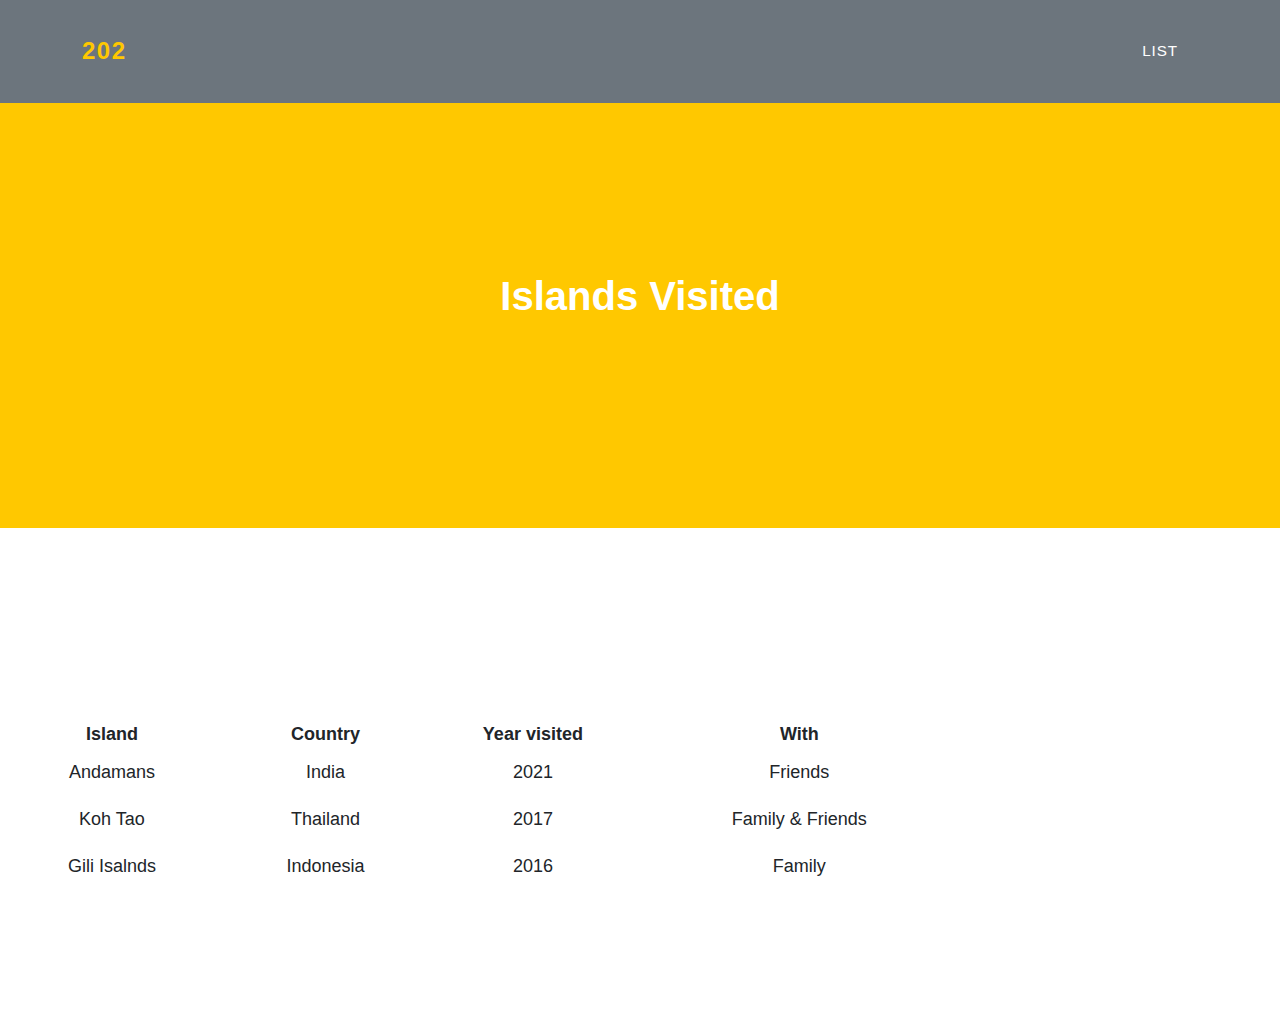
==== list.html @ b043f823 "list update" ====
<!DOCTYPE HTML>  
<html>  
    <header>
        <link rel="stylesheet" href="style1.css">
        <link rel="stylesheet" href="table_style.css">
        <title>202</title>
    </header>
    <body>  
        <!---Navigation--->
        <!--This section of code defines the navigation bar at the top of the page.  The classes used here are defined in the style.css file.-->
        <nav class="navbar navbar-expand-lg bg-secondary text-uppercase fixed-top" id="mainNav">
            <div class="container">
                <!--This code defines the "My Webpage" link in the top right corner of the navigation pane-->
                <a class="navbar-brand" href="./index.html">202</a>
                <!--This code defines the "List" link in the top left corner of the navigation pane-->
                <ul class="navbar-nav ms-auto">
                    <li class="nav-item mx-0 mx-lg-1"><a class="nav-link py-3 px-0 px-lg-3 rounded" href="./list.html">List</a></li>
                </ul>
            </div>
        </nav>
        <!--This code creates the middle section of the webpage-->
        <header class="masthead bg-primary text-white text-center">
            <h1>Islands Visited</h1>
        </header>
        <!--Here is where the table will be loaded in.  The actual table will be loaded in JavaScript.-->
        <section class="mt-5 text-center">
            <div id="showDataJSON"></div>
        </section>
    </body>

    <script>

        /*
        * RENDERING THE JSON TABLE
        * Get JSON data from file
        * Get headers from retrieved data
        * Set headers for table
        * Add data to table
        * Add table to DOM
        */
        fetch('./list_data.json')
            .then(response => response.json())
            .then(data => {

                /*
                This section creates the base table and finds the root json node.
                */
                var jsonTable = document.createElement("table");
                var tr = jsonTable.insertRow(-1);   
                jsonTable.style.width = "75%";
                let root;
                for (let prop in data) {
                    root = prop;
                }

                /*
                This section selects the headers for the table
                */
                let headers = Object.keys(data[root][0]);
                headers.forEach(header => {
                    var th = document.createElement("th");      
                    th.innerHTML = header;
                    tr.appendChild(th);
                })              
                /*
                This section adds the data into each row of the list
                */
                let items = Object.keys(data[root]);
                items.forEach(item => {
                    tr = jsonTable.insertRow(-1);
                    for (let key in data[root][item]) {
                       var tabCell = tr.insertCell(-1);
                       tabCell.innerHTML = data[root][item][key];
                    }
                })
                /*
                This section adds the table to the HTML
                */
                var divContainer = document.getElementById("showDataJSON");
                divContainer.innerHTML = "";
                divContainer.appendChild(jsonTable);
            });
    </script>  
</html>
---- table_style.css ----
table {
  width: 75%;
  font-size: large;
}

td {
  padding: 10px;
}
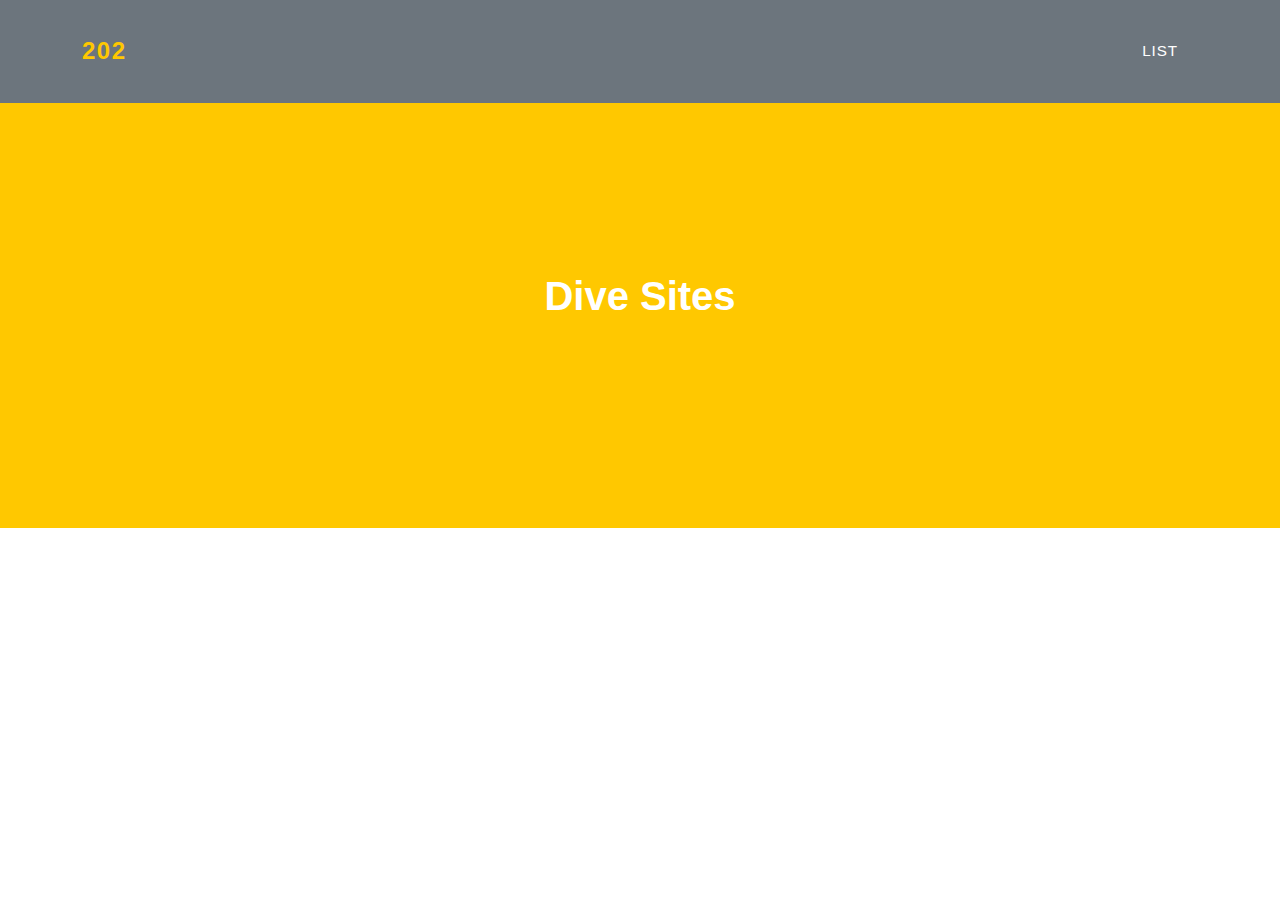
==== commit e3a04d33: "list link" ====
--- a/list.html
+++ b/list.html
@@ -20,7 +20,7 @@
         </nav>
         <!--This code creates the middle section of the webpage-->
         <header class="masthead bg-primary text-white text-center">
-            <h1>Islands Visited</h1>
+            <h1>Dive Sites</h1>
         </header>
         <!--Here is where the table will be loaded in.  The actual table will be loaded in JavaScript.-->
         <section class="mt-5 text-center">
@@ -38,7 +38,7 @@
         * Add data to table
         * Add table to DOM
         */
-        fetch('./list_data.json')
+        fetch('./list_data_dive.json')
             .then(response => response.json())
             .then(data => {
 
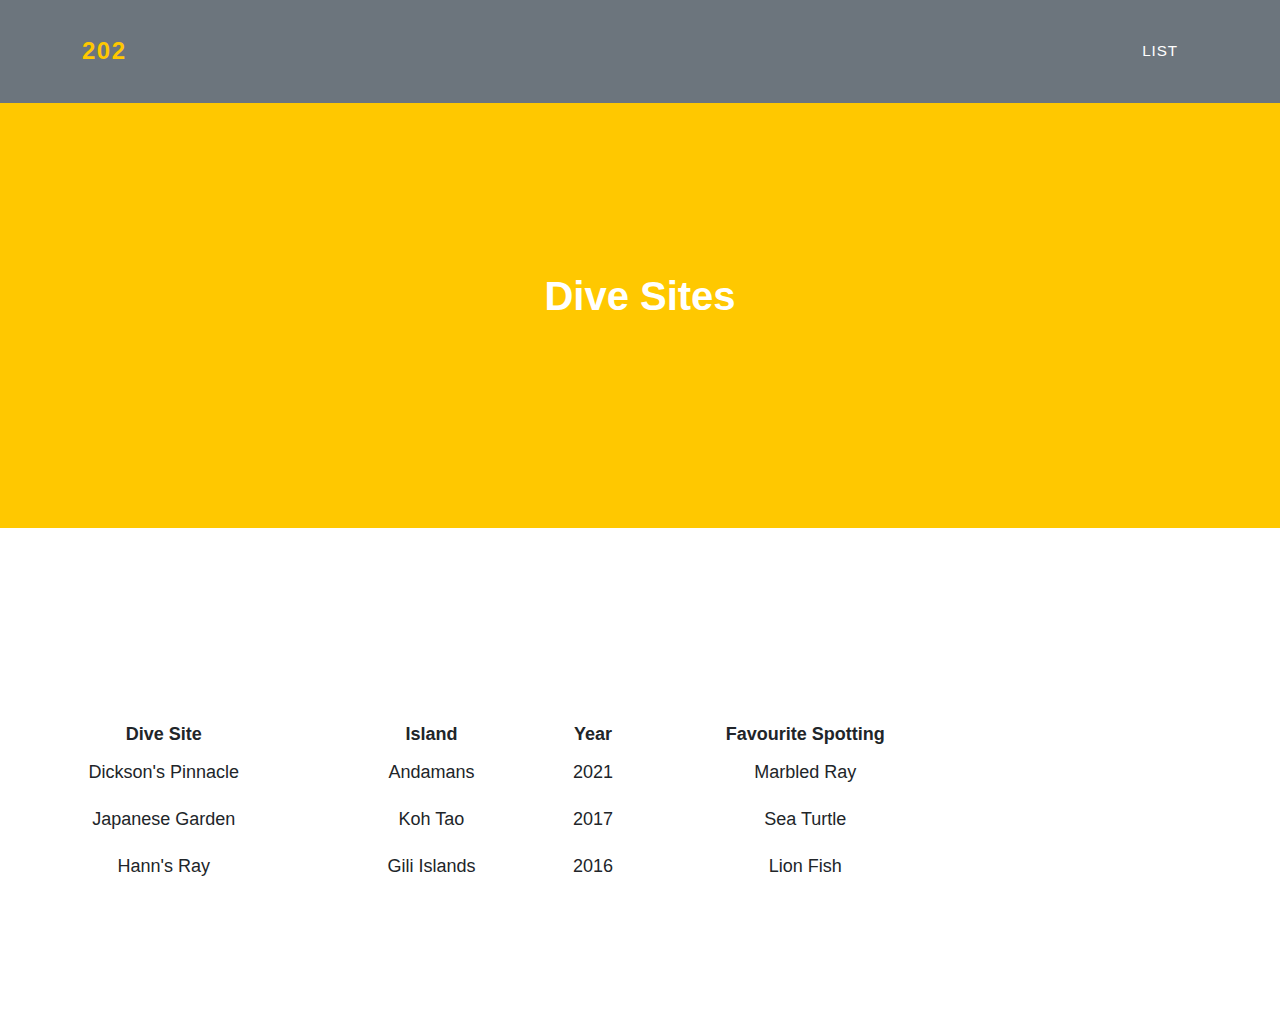
==== commit cd3356ac: "list link" ====
--- a/list.html
+++ b/list.html
@@ -38,7 +38,7 @@
         * Add data to table
         * Add table to DOM
         */
-        fetch('./list_data_dive.json')
+        fetch('./list_data.json')
             .then(response => response.json())
             .then(data => {
 
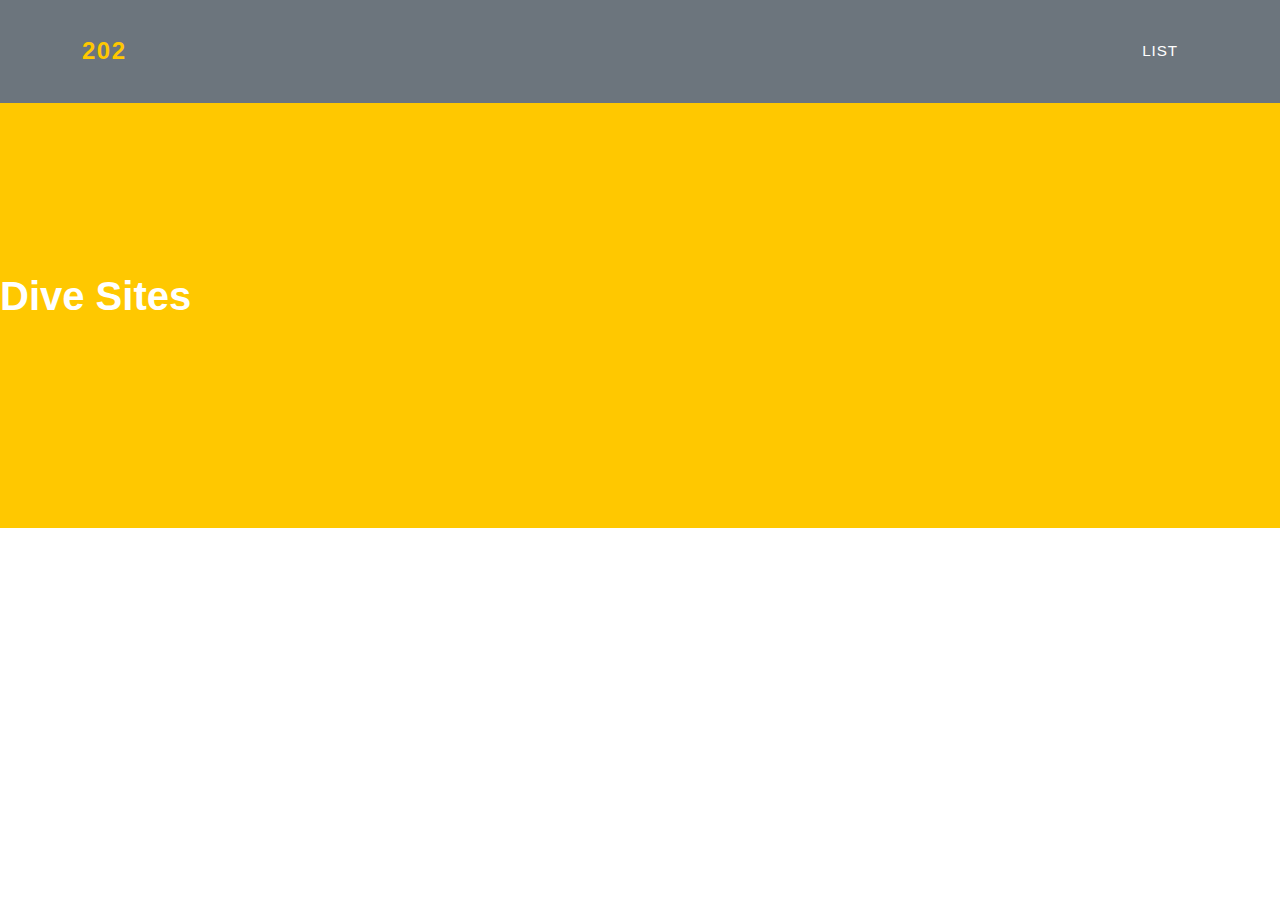
==== commit 8f22c903: "Revert "para add"" ====
--- a/list.html
+++ b/list.html
@@ -61,6 +61,8 @@
                     var th = document.createElement("th");      
                     th.innerHTML = header;
                     tr.appendChild(th);
+                
+                }
                 })              
                 /*
                 This section adds the data into each row of the list
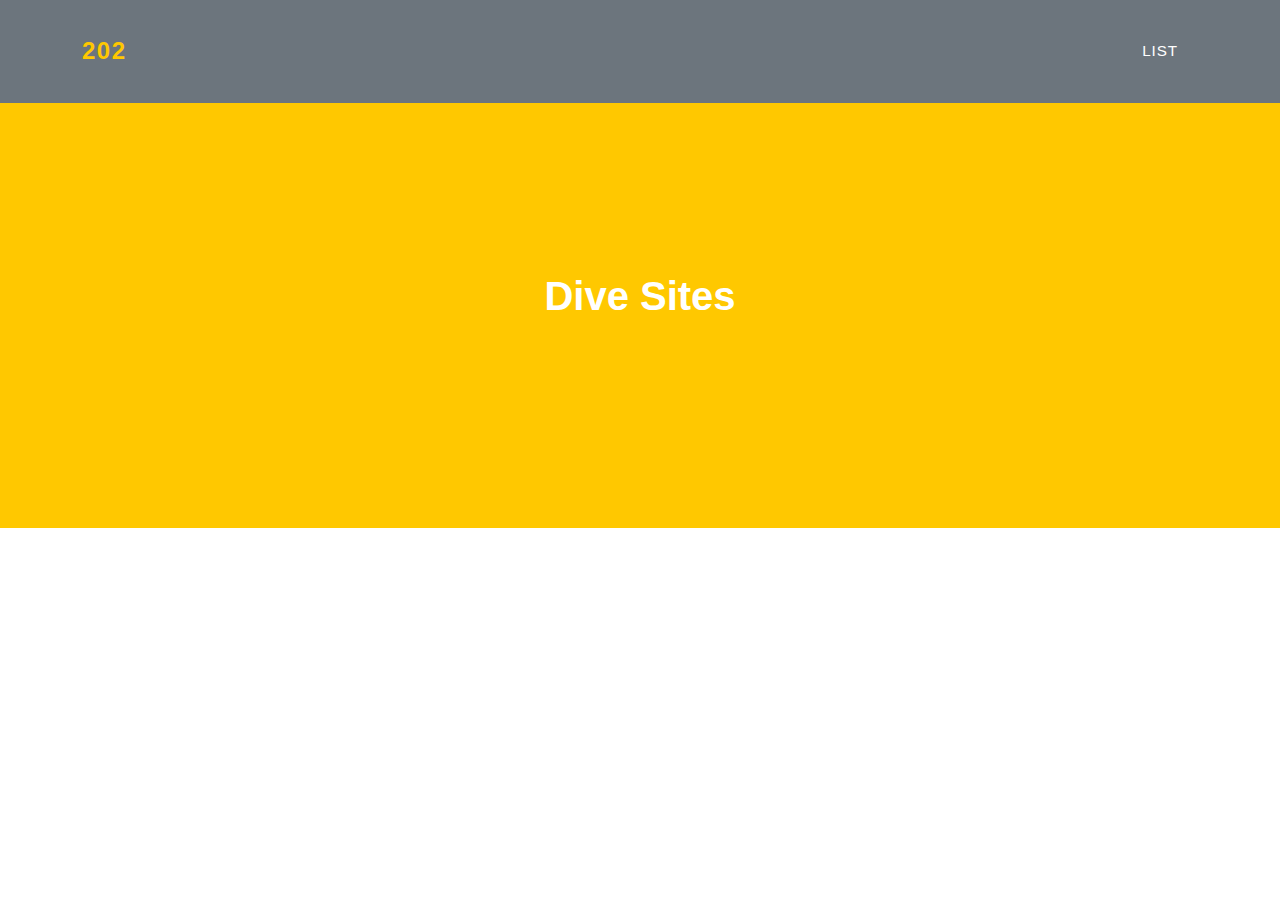
==== commit af957f78: "list update" ====
(no text change in the page or its own stylesheets)
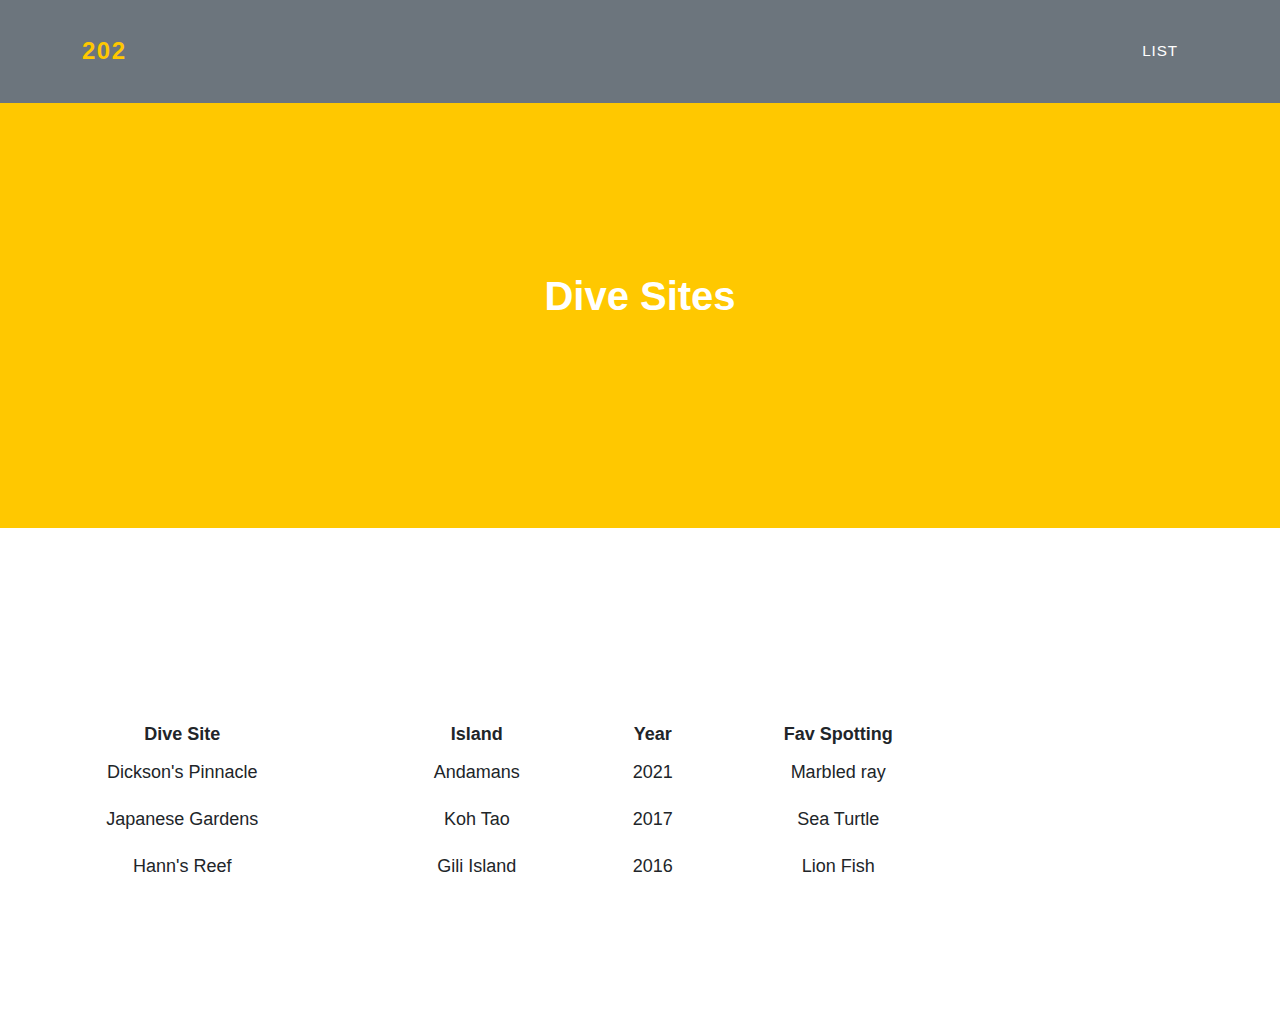
==== commit f3543023: "update on list" ====
--- a/list.html
+++ b/list.html
@@ -61,8 +61,6 @@
                     var th = document.createElement("th");      
                     th.innerHTML = header;
                     tr.appendChild(th);
-                
-                }
                 })              
                 /*
                 This section adds the data into each row of the list
